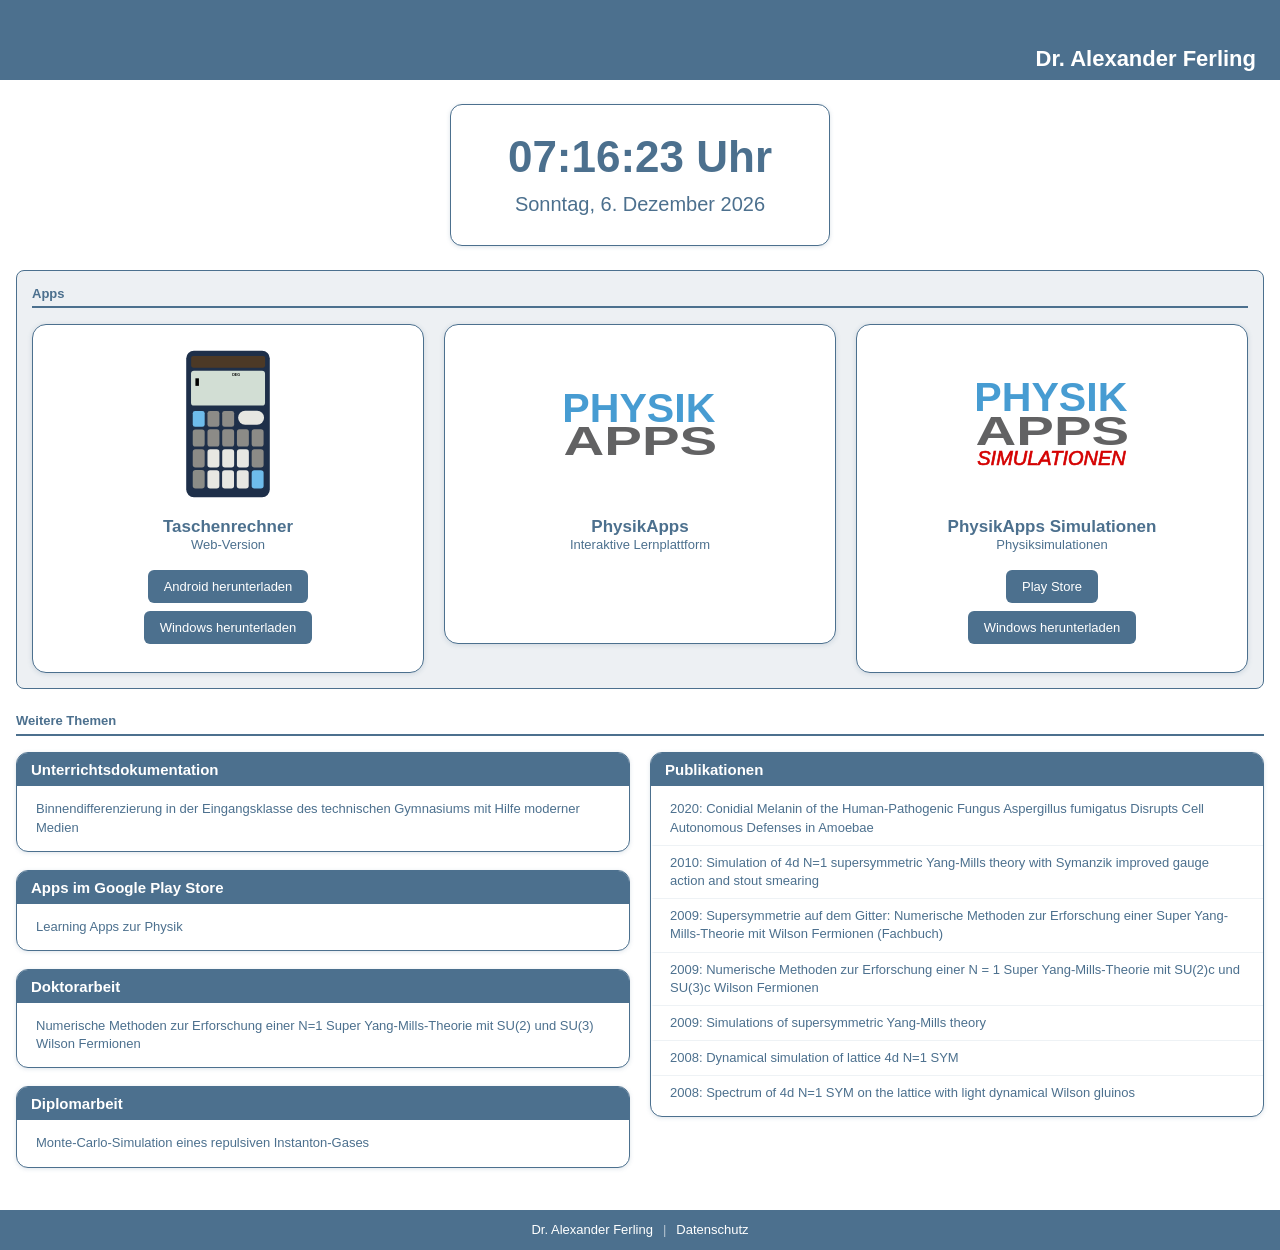
==== index.html @ 8d0312c7 "Play-Store-Knopf bei PhysikApps Simulationen ergaenzt" ====
<!DOCTYPE html>
<html lang="de">
<head>
    <meta http-equiv="content-type" content="text/html; charset=UTF-8"><link rel="shortcut icon" href="html-assets/favicon.png" type="image/vnd.microsoft.icon">
    <meta charset="UTF-8">
    <meta name="viewport" content="width=device-width, initial-scale=1.0">
    <meta http-equiv="cache-control" content="no-cache">
    <title>Dr. Alexander Ferling</title>
    <!-- Styles der Dreikörper-Simulation -->
    <link href="./SIM_3Body/styles_startseite.css" rel="stylesheet" media="screen">
    <style>
        * { box-sizing: border-box; }
        body {
            margin: 0;
            padding: 0;
            font-family: Verdana, Arial, Geneva, Helvetica, sans-serif;
            color: #333;
            background: #ffffff;
        }

        /* Blaue Kopfleiste (bleibt beim Scrollen oben) */
        .site-header {
            position: sticky;
            top: 0;
            z-index: 1000;
            background-color: #4c708e;
            height: 80px;
            display: flex;
            align-items: flex-end;
            justify-content: flex-end;
            padding: 0 24px 8px 0;
        }
        .site-header .name {
            color: #ffffff;
            font-weight: bold;
            font-size: 22px;
            font-family: Verdana, Arial, Geneva, Helvetica, sans-serif;
        }

        /* Simulation: volle Breite, skaliert mit dem Fenster / Zoom */
        .sim-wrap {
            width: 100%;
            overflow: hidden;
        }
        .sim-wrap .ThreeBodyProblem-container { width: 100%; position: relative; }
        /* Canvas absolut an den Container-Ursprung binden, damit die Pfade
           (in Canvas-Koordinaten) und die Himmelskörper (absolut zum Container
           positioniert) exakt denselben Nullpunkt verwenden. Sonst sitzen die
           Planeten leicht neben der Spitze ihrer Bahn. */
        .sim-wrap .ThreeBodyProblem-canvas { width: 100%; position: absolute; top: 0; left: 0; }

        /* Apps-Kasten */
        .apps-section {
            background-color: #edf0f3;
            border: 1px solid #4c708e;
            padding: 15px;
            margin: 24px 16px;
            border-radius: 8px;
        }
        .apps-section > h2 {
            color: #4c708e;
            border-bottom: 2px solid #4c708e;
            padding-bottom: 5px;
            margin-top: 0;
        }
        .apps-grid {
            display: flex;
            flex-wrap: wrap;
            gap: 20px;
            margin-top: 16px;
        }
        .app-card-cell { flex: 1 1 240px; }
        .app-tile {
            background-color: #ffffff;
            border: 1px solid #4c708e;
            border-radius: 14px;
            padding: 24px 18px;
            box-shadow: 0 1px 5px rgba(76,112,142,0.2);
            min-height: 320px;
            text-align: center;
        }
        .app-tile img { width: 150px; height: 150px; display: inline-block; }
        .app-tile .app-title { color: #4c708e; font-weight: bold; font-size: 17px; margin-top: 14px; }
        .app-tile .app-sub { font-size: 13px; color: #4c708e; }
        .app-btn {
            display: inline-block;
            margin: 4px;
            padding: 9px 16px;
            background-color: #4c708e;
            color: #ffffff;
            text-decoration: none;
            border-radius: 6px;
            font-size: 13px;
        }
        .app-btn:hover { background-color: #3c5b74; }
        a.app-link { text-decoration: none; }

        /* Inhaltsbereich */
        .content { margin: 24px 16px; }
        .content > h2 {
            color: #4c708e;
            border-bottom: 2px solid #4c708e;
            padding-bottom: 6px;
        }
        .themes {
            display: flex;
            flex-wrap: wrap;
            gap: 20px;
            align-items: flex-start;
            margin-top: 16px;
        }
        .theme-col { flex: 1 1 360px; min-width: 300px; }
        .theme-card {
            background: #ffffff;
            border: 1px solid #4c708e;
            border-radius: 12px;
            box-shadow: 0 1px 4px rgba(76,112,142,0.18);
            margin-bottom: 18px;
            overflow: hidden;
        }
        .theme-card h3 {
            margin: 0;
            background: #4c708e;
            color: #ffffff;
            font-size: 15px;
            padding: 10px 14px;
            font-weight: bold;
        }
        .theme-card ul { list-style: none; margin: 0; padding: 6px 0; }
        .theme-card li { margin: 0; }
        .theme-card li a {
            display: block;
            padding: 8px 16px;
            color: #4c708e;
            text-decoration: none;
            font-size: 13px;
            line-height: 1.4;
            border-left: 3px solid transparent;
            transition: background .12s;
        }
        .theme-card li a:hover { background: #edf0f3; border-left: 3px solid #4c708e; }
        .theme-card li + li a { border-top: 1px solid #eef2f5; }

        /* Blaue Fußleiste */
        .site-footer {
            background-color: #4c708e;
            height: 40px;
            display: flex;
            align-items: center;
            justify-content: center;
            color: #ffffff;
            font-size: 13px;
        }
        .site-footer a {
            color: #ffffff;
            text-decoration: none;
        }
        .site-footer a:hover { text-decoration: underline; }
        .site-footer .trenner { margin: 0 10px; opacity: 0.6; }
    </style>
</head>
<body>
    <!-- Kopf -->
    <div class="site-header">
        <span class="name">Dr. Alexander Ferling</span>
    </div>

    <!-- Uhr -->
    <div style="text-align: center; padding-top: 24px;">
        <button style="pointer-events: none; padding: 28px 48px; min-width: 380px; border: 1px solid #4c708e; background-color: #ffffff; border-radius: 12px; line-height: 1.5; box-shadow: 0 1px 4px rgba(76,112,142,0.2);">
            <span style="display: block; text-align: center; font-family: Verdana,Arial,Geneva,Helvetica,sans-serif;">
                <span id="uhrzeit" style="font-size: 44px; line-height: 1.1; font-weight: bold; color: #4c708e; display: block; white-space: nowrap;"></span>
                <span id="datum" style="font-size: 20px; line-height: 1.3; font-weight: normal; color: #4c708e; display: block; margin-top: 10px; white-space: nowrap;"></span>
            </span>
        </button>
    </div>
    <script>
    (function () {
        function zeigeUhrzeit() {
            var jetzt = new Date();
            // Europe/Berlin: stellt automatisch zwischen Winter- (CET) und Sommerzeit (CEST) um.
            var zeit = jetzt.toLocaleTimeString('de-DE', {
                timeZone: 'Europe/Berlin',
                hour: '2-digit',
                minute: '2-digit',
                second: '2-digit'
            });
            var datum = jetzt.toLocaleDateString('de-DE', {
                timeZone: 'Europe/Berlin',
                weekday: 'long',
                day: 'numeric',
                month: 'long',
                year: 'numeric'
            });
            var elZeit = document.getElementById('uhrzeit');
            var elDatum = document.getElementById('datum');
            if (elZeit) { elZeit.textContent = zeit + ' Uhr'; }
            if (elDatum) { elDatum.textContent = datum; }
        }
        zeigeUhrzeit();
        setInterval(zeigeUhrzeit, 1000);
    })();
    </script>

    <!-- Apps -->
    <div class="apps-section">
        <h2>Apps</h2>
        <div class="apps-grid">
            <!-- Schultaschenrechner -->
            <div class="app-card-cell">
                <div class="app-tile">
                    <a href="https://devlxf.github.io/taschenrechner/" target="_blank" title="Taschenrechner (Web-Version) öffnen">
                        <img src="./html-assets/Schultaschenrechner.svg" alt="Schultaschenrechner">
                    </a>
                    <div class="app-title">Taschenrechner</div>
                    <div class="app-sub" style="margin-bottom: 14px;">Web-Version</div>
                    <div><a class="app-btn" href="https://ts.heid-tech.de/~Ferling/Executables/Taschenrechner.apk" target="_blank">Android herunterladen</a></div>
                    <div><a class="app-btn" href="https://ts.heid-tech.de/~Ferling/Executables/Taschenrechner.exe" target="_blank">Windows herunterladen</a></div>
                </div>
            </div>

            <!-- PhysikApps -->
            <div class="app-card-cell">
                <a class="app-link" href="https://devlxf.github.io/physikapps/" target="_blank" title="PhysikApps öffnen">
                    <div class="app-tile">
                        <img src="./html-assets/PhysikApps.svg" alt="PhysikApps">
                        <div class="app-title">PhysikApps</div>
                        <div class="app-sub">Interaktive Lernplattform</div>
                    </div>
                </a>
            </div>

            <!-- PhysikApps Simulationen -->
            <div class="app-card-cell">
                <div class="app-tile">
                    <a href="https://devlxf.github.io/physikapps-simulationen/" target="_blank" title="PhysikApps Simulationen öffnen">
                        <img src="./html-assets/PhysikApps-Simulationen.svg" alt="PhysikApps Simulationen">
                    </a>
                    <div class="app-title">PhysikApps Simulationen</div>
                    <div class="app-sub" style="margin-bottom: 14px;">Physiksimulationen</div>
                    <div><a class="app-btn" href="https://play.google.com/store/apps/details?id=com.alexanderferling.neosim&amp;hl=de" target="_blank">Play Store</a></div>
                    <div><a class="app-btn" href="https://github.com/devlxf/physikapps-simulationen/releases/latest/download/PhysikApps-Simulationen.exe" target="_blank">Windows herunterladen</a></div>
                </div>
            </div>
        </div>
    </div>

    <!-- Inhalt -->
    <div class="content">
        <h2>Weitere Themen</h2>
        <div class="themes">
            <div class="theme-col">
                <div class="theme-card">
                    <h3>Unterrichtsdokumentation</h3>
                    <ul>
                        <li><a href="./Files/Unterrichtsdokumentation.pdf" target="_blank">Binnendifferenzierung in der Eingangsklasse des technischen Gymnasiums mit Hilfe moderner Medien</a></li>
                    </ul>
                </div>
                <div class="theme-card">
                    <h3>Apps im Google Play Store</h3>
                    <ul>
                        <li><a href="https://play.google.com/store/apps/dev?id=7087839168759673845" target="_blank">Learning Apps zur Physik</a></li>
                    </ul>
                </div>
                <div class="theme-card">
                    <h3>Doktorarbeit</h3>
                    <ul>
                        <li><a href="./Files/diss_ferling.pdf" target="_top">Numerische Methoden zur Erforschung einer N=1 Super Yang-Mills-Theorie mit SU(2) und SU(3) Wilson Fermionen</a></li>
                    </ul>
                </div>
                <div class="theme-card">
                    <h3>Diplomarbeit</h3>
                    <ul>
                        <li><a href="./Files/ferling_diplom.pdf" target="_top">Monte-Carlo-Simulation eines repulsiven Instanton-Gases</a></li>
                    </ul>
                </div>
            </div>
            <div class="theme-col">
                <div class="theme-card">
                    <h3>Publikationen</h3>
                    <ul>
                        <li><a href="https://pubmed.ncbi.nlm.nih.gov/32457245/" target="_blank">2020: Conidial Melanin of the Human-Pathogenic Fungus Aspergillus fumigatus Disrupts Cell Autonomous Defenses in Amoebae</a></li>
                        <li><a href="http://arxiv.org/abs/1003.2073" target="_blank">2010: Simulation of 4d N=1 supersymmetric Yang-Mills theory with Symanzik improved gauge action and stout smearing</a></li>
                        <li><a href="http://www.amazon.de/Supersymmetrie-auf-dem-Gitter-Yang-Mills-Theorie/dp/3838110021/ref=sr_1_2?ie=UTF8&amp;s=books&amp;qid=1270497811&amp;sr=8-2" target="_blank">2009: Supersymmetrie auf dem Gitter: Numerische Methoden zur Erforschung einer Super Yang-Mills-Theorie mit Wilson Fermionen (Fachbuch)</a></li>
                        <li><a href="http://miami.uni-muenster.de/servlets/DocumentServlet?id=4844&amp;XSL.H_main=S_GLOBAL&amp;XSL.H_searchId=searchId" target="_blank">2009: Numerische Methoden zur Erforschung einer N = 1 Super Yang-Mills-Theorie mit SU(2)c und SU(3)c Wilson Fermionen</a></li>
                        <li><a href="http://arxiv.org/abs/0911.0595" target="_blank">2009: Simulations of supersymmetric Yang-Mills theory</a></li>
                        <li><a href="http://arxiv.org/abs/0811.1964" target="_blank">2008: Dynamical simulation of lattice 4d N=1 SYM</a></li>
                        <li><a href="http://arxiv.org/abs/0810.0144" target="_blank">2008: Spectrum of 4d N=1 SYM on the lattice with light dynamical Wilson gluinos</a></li>
                    </ul>
                </div>
            </div>
        </div>
    </div>

    <!-- Fuß -->
    <div class="site-footer">
        Dr. Alexander Ferling
        <span class="trenner">|</span>
        <a href="./DGSVO.html">Datenschutz</a>
    </div>
</body>
</html>
---- SIM_3Body/styles_startseite.css ----
.print { display : none }
.bg_teaserprint { display : none }
body  { background-color: white }
.kopf1  { background-color: #4c708e; border-bottom: 1px solid #c9d4dd }
.kopf2          { background: url(http://alexander-ferling.de/motiv_startseite.jpg) repeat 0px 0px }
.kopf3   { background-color: #4c708e; border-top: 1px solid #c9d4dd }
.navx  { }
.nav1  { background-color: #b1c558; font-family: Verdana, Arial, Geneva, Helvetica; font-size: 12px; border-right: 1px solid white }
.nav2  { background-color: #b1c558 }  
.nav3  { background-color: #b1c558 }
.nav4  { background-color: #b1c558 }
.nav5  { background-color: #b1c558 }
.typoheadbox    { color: #8b0000; font-weight: bold; font-size: 11px; font-family: Verdana, Arial, Geneva, Helvetica; letter-spacing: 1px }
.typominitext     { color: black; font-size: 10px; line-height: 13px; font-family: Verdana, Arial, Geneva, Helvetica }
.typotext      { font-size: 11px; line-height: 16px; font-family: Verdana, Arial, Geneva, Helvetica }
.bodytext      { font-size: 12px; line-height: 16px; font-family: Verdana, Arial, Geneva, Helvetica }
.typobold { font-weight: bold }
.typowhite { color: white }
.formtextfield      { color: black; font-size: 11px; font-family: Verdana, Arial, Geneva, Helvetica; border: solid 1px #4c708e; height: 15px }
.formpulldown { color: #3f5e77; font-size: 11px; font-family: Verdana, Arial, Geneva, Helvetica; border: solid 1px #4c708e; }
.formlistenfeld { color: #3f5e77; font-size: 11px; font-family: Verdana, Arial, Geneva, Helvetica; border: solid 1px #4c708e; }
.formtextarea { color: black; font-size: 11px; font-family: Verdana, Arial, Geneva, Helvetica; border: solid 1px #4c708e; }
.formsysbutton    { color: white; font-weight: bold; font-size: 11px; font-family: Verdana, Arial, Geneva, Helvetica; background-color: #4c708e; border-style: solid; border-width: 1px; border-color: #608db3 #000 #000 #608db3; height: 15px }
a  { color: #3f5e77; text-decoration: none }
a:hover { color: #4c708e; text-decoration: underline }
.A { background-color: white }
.B { background-color: #4c708e }
.C   { background-color: #c9d4dd; border-bottom: 1px dotted #4c708e }
.D { background-color: white }
.E   { background-color: #edf0f3; border-right: 1px dotted #4c708e; border-left: 1px dotted #4c708e }
.F   { background-color: white }
.G { background-color: white }
.H { background-color: #4c708e }
.I { background-color: white }
.J { background-color: white }
.K  { background-color: #edf0f3; border-right: 1px dotted #4c708e; border-left: 1px dotted #4c708e }
.L { background-color: white }
.M { background-color: #e4e9ee }
h1 { font-weight: bold; font-size: 15px; line-height: 18px; font-family: Verdana, Arial, Geneva, Helvetica }
h2 { font-weight: bold; font-size: 13px; line-height: 15px; font-family: Verdana, Arial, Geneva, Helvetica }
h3 { font-weight: bold; font-size: 11px; line-height: 13px; font-family: Verdana, Arial, Geneva, Helvetica }
h4  { color: #8b0000; font-weight: bold; font-size: 11px; font-family: Verdana, Arial, Geneva, Helvetica; letter-spacing: 1px; margin-bottom: -5px; border-bottom: 1px solid #8b0000 }
.bg_teaser   { border-bottom: 1px solid #a5b7c6 }
.bg_teaserbild   { border-bottom: 1px solid #a5b7c6 }
ul { font-size: 12px; line-height: 16px; font-family: Verdana, Arial, Geneva, Helvetica; list-style-type: square; list-style-position: outside }
ol { font-size: 11px; line-height: 16px; font-family: Verdana, Arial, Geneva, Helvetica; list-style-type: decimal; list-style-position: outside }
li { font-size: 12px; line-height: 16px; font-family: Verdana, Arial, Geneva, Helvetica; margin-bottom: 3px }
hr { color: #4C708E; height: 1px }
.tab1 { background-color: #4C708E }
.tab2 { background-color: #819BB0 }
.tab3 { background-color: #A5B7C6 }
.tab4 { background-color: #C9D4DD }
.tab5 { background-color: #EDF0F3 }













.ThreeBodyProblem-hasTopMarginSmall {
  margin-top: 5px;
}

.ThreeBodyProblem-hasNegativeBottomMarginNormal {
  margin-bottom: -10px;
}

/*
  Elements
  --------
*/

.ThreeBodyProblem-alert {
  color: red;
  border: 1px solid red;
  background: #ffeeee;
  padding: 5px;
}

.ThreeBodyProblem-container {
  background-color: #000000;
  position: relative;
  height: 700px;
  background-image: url("starry_night.png");
  background-position: center bottom;
  background-repeat: repeat;
  background-size: 874px 780px;
}

.ThreeBodyProblem-isTextCentered { text-align: center; }
.ThreeBodyProblem-isHiddenBlock { display: none; }


.ThreeBodyProblem-centerOfMass {
  position: relative;
  width: 11px;
  top: 50%;
  left: 50%;
  margin-left: -5.5px;
  margin-top: -5.5px;
  z-index: 800;
}

.ThreeBodyProblem-earth,
.ThreeBodyProblem-jupiter,
.ThreeBodyProblem-sun {
  position: absolute;
  width: 60px;
  top: -1000px;
  left: -1100px;
  z-index: 800;
}

.ThreeBodyProblem-bodyImage {
  position: absolute;
  width: 100%;
  top: 0px;
  left: 0px;
}

.ThreeBodyProblem-spin {
  -webkit-animation:spin .5s linear infinite;
  -moz-animation:spin .5s linear infinite;
  animation:spin .5s linear infinite;
}

@-moz-keyframes spin { 100% { -moz-transform: rotate(-360deg); } }
@-webkit-keyframes spin { 100% { -webkit-transform: rotate(-360deg); } }
@keyframes spin { 100% { -webkit-transform: rotate(-360deg); transform:rotate(-360deg); } }

.ThreeBodyProblem-canvas { display: block; }

/* Prevent browser from showing selection when the element is touched */
.isUnselectable {
  -webkit-touch-callout: none;
  -webkit-user-select: none; /* Chrome/Safari */
  -moz-user-select: none; /* Firefox */
  -ms-user-select: none; /* IE10+ */
  -o-user-select: none;
  user-select: none;
  -webkit-tap-highlight-color: rgba(0, 0, 0, 0)
}

/*
  Hud display
  ---------
*/

.ThreeBodyProblem-hudContainer {
  position: absolute;
  height: 100%;
  width: 100%;
  z-index: 1001;
  left: 0;
  top: 0;
}

.ThreeBodyProblem-hudContainerChild {
  position: relative;
  width: 100%;
  height: 100%;
  max-width: 700px;
  margin-left: auto;
  margin-right: auto;
}

/*
  Left buttons
  ---------
*/


.ThreeBodyProblem-leftBottomButtonCantainer {
  position: absolute;
  display: block;
  left: 15px;
  right: 15px;
  bottom: -15px;
  height: 40px;
}

.ThreeBodyProblem-leftBottomButton {
  display: block;
  height: 40px;
  width: 40px;
  float: left;
}

.ThreeBodyProblem-leftBottomImage {
  height: 50%;
  border : 0;
}

.ThreeBodyProblem-doesChangeOpacityOnHover {
  opacity: 0.8;
  filter: alpha(opacity=80);
}

.ThreeBodyProblem-doesChangeOpacityOnHover:hover {
  opacity: 1.0;
  filter: alpha(opacity=100);
}

/*
  Reload button
  ---------
*/

.ThreeBodyProblem-reload {
  position: absolute;
  display: block;
  bottom: -15px;
  right: 15px;
  width: 40px;
  height: 40px;
}

.ThreeBodyProblem-reloadIcon {
  width: 50%;
  border : 0;
}

/*
  Slider
  ---------
*/

.ThreeBodyProblem-slider{
  margin: 0 auto;
}

.ThreeBodyProblem-sliderSun .SickSlider-head {
  background-color: #ff9400;
}

.ThreeBodyProblem-sliderEarth .SickSlider-head {
  background-color: #6780FF;
}

.ThreeBodyProblem-sliderJupiter .SickSlider-head {
  background-color: #4BCF79;
}

/*

Button
--------------

*/

.ThreeBodyProblem-button {
  margin: 5px;
  padding: 5px 10px 3px 10px;
  display: inline-block;
  background-color: #819BB0;
  color: #fff;
  text-decoration: none;
  border-radius: 30% 10%/80%;
  border: none;
  cursor: pointer;
}

.ThreeBodyProblem-button--isSelected {
  background-color: #4c708e;
}

/*

Sick Slider
--------------

*/

.SickSlider {
  position: relative;
  height: 45px;
  cursor: pointer;
}

.SickSlider-stripe {
  height: 5px;
  width: 100%;
  background-color: #999999;
  /*border: 1px solid #a66000;*/
  position: absolute;
  top: 18px;
  left: 0px;
}

.SickSlider-head {
  position: absolute;
  top: 10px;
  left: 0;
  width: 30px;
  height: 20px;
  background-color: #999999;
  border: 1px solid #FFFFFF;
}
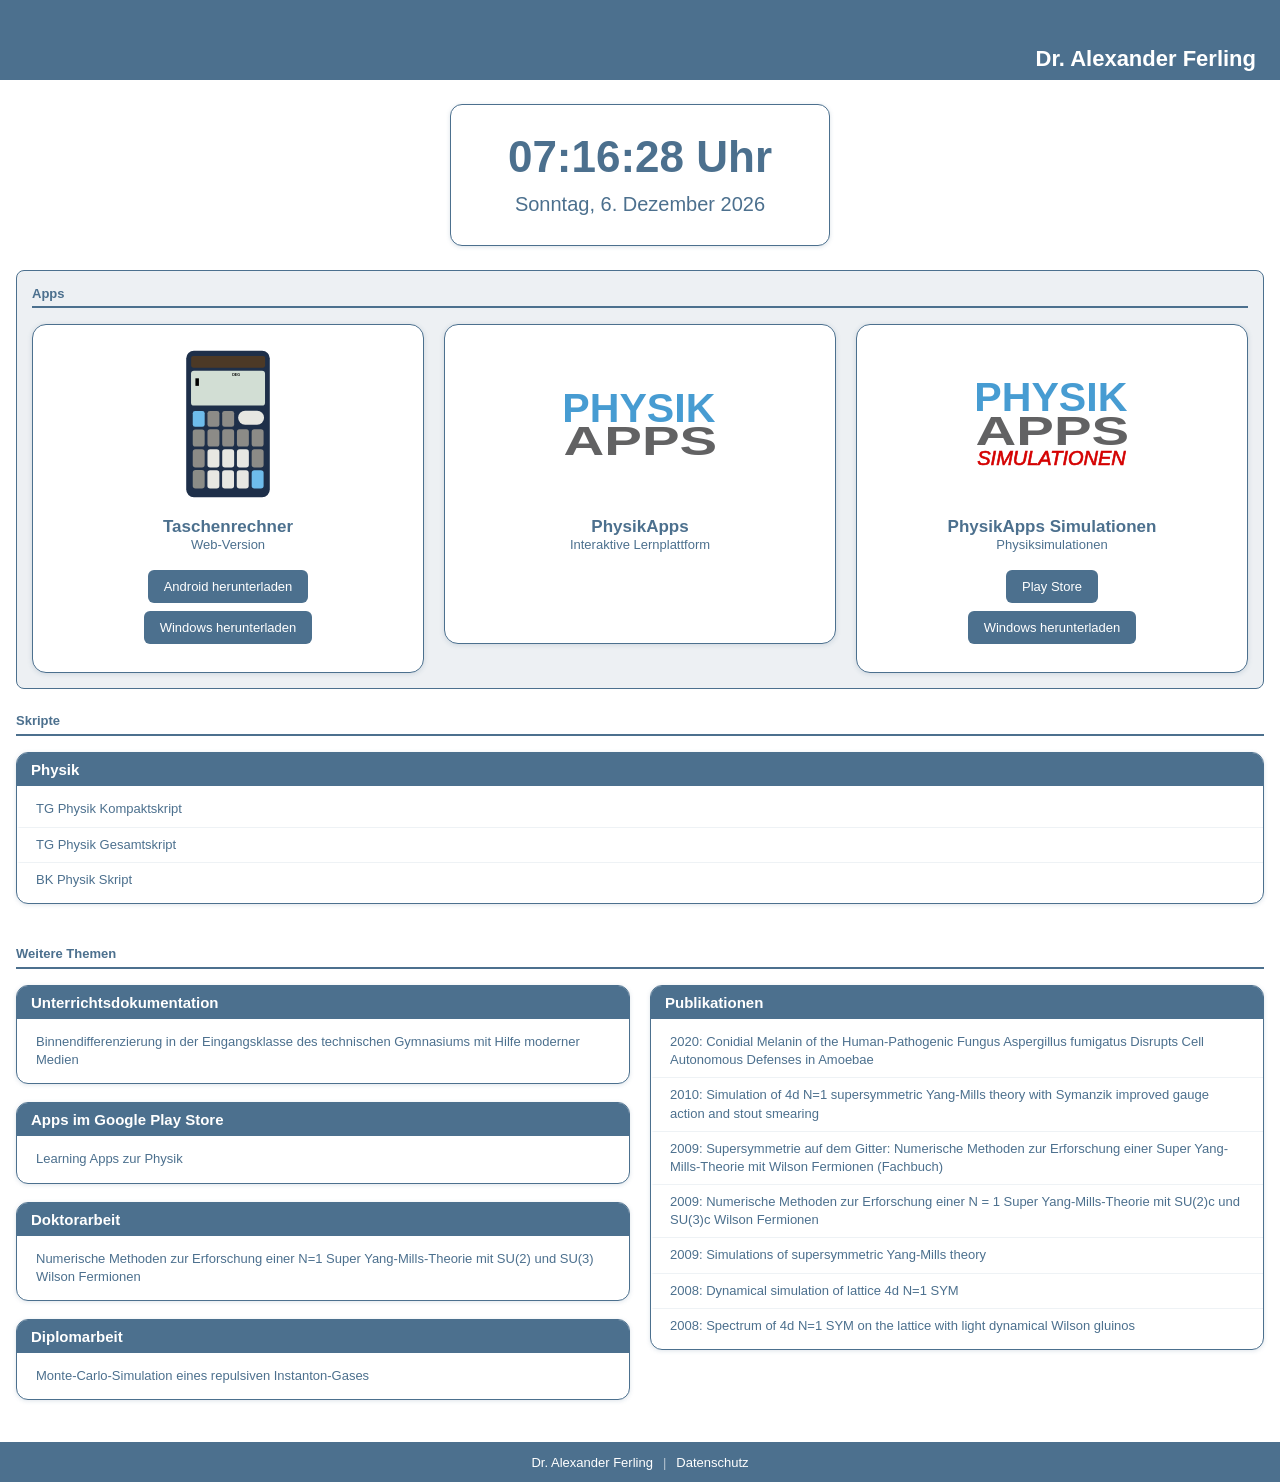
==== commit 4fa94a21: "Abschnitt Skripte mit den drei Physikskripten ergaenzt Die PDFs liegen als Release-Dateien (Tag 'skr" ====
--- a/index.html
+++ b/index.html
@@ -245,6 +245,23 @@
         </div>
     </div>
 
+    <!-- Skripte -->
+    <div class="content">
+        <h2>Skripte</h2>
+        <div class="themes">
+            <div class="theme-col">
+                <div class="theme-card">
+                    <h3>Physik</h3>
+                    <ul>
+                        <li><a href="https://github.com/devlxf/devlxf.github.io/releases/download/skripte/TG-Physik-Kompaktskript.pdf" title="PDF, 54 MB">TG Physik Kompaktskript</a></li>
+                        <li><a href="https://github.com/devlxf/devlxf.github.io/releases/download/skripte/TG-Physik-Gesamtskript.pdf" title="PDF, 100 MB">TG Physik Gesamtskript</a></li>
+                        <li><a href="https://github.com/devlxf/devlxf.github.io/releases/download/skripte/BK-Physik-Skript.pdf" title="PDF, 38 MB">BK Physik Skript</a></li>
+                    </ul>
+                </div>
+            </div>
+        </div>
+    </div>
+
     <!-- Inhalt -->
     <div class="content">
         <h2>Weitere Themen</h2>
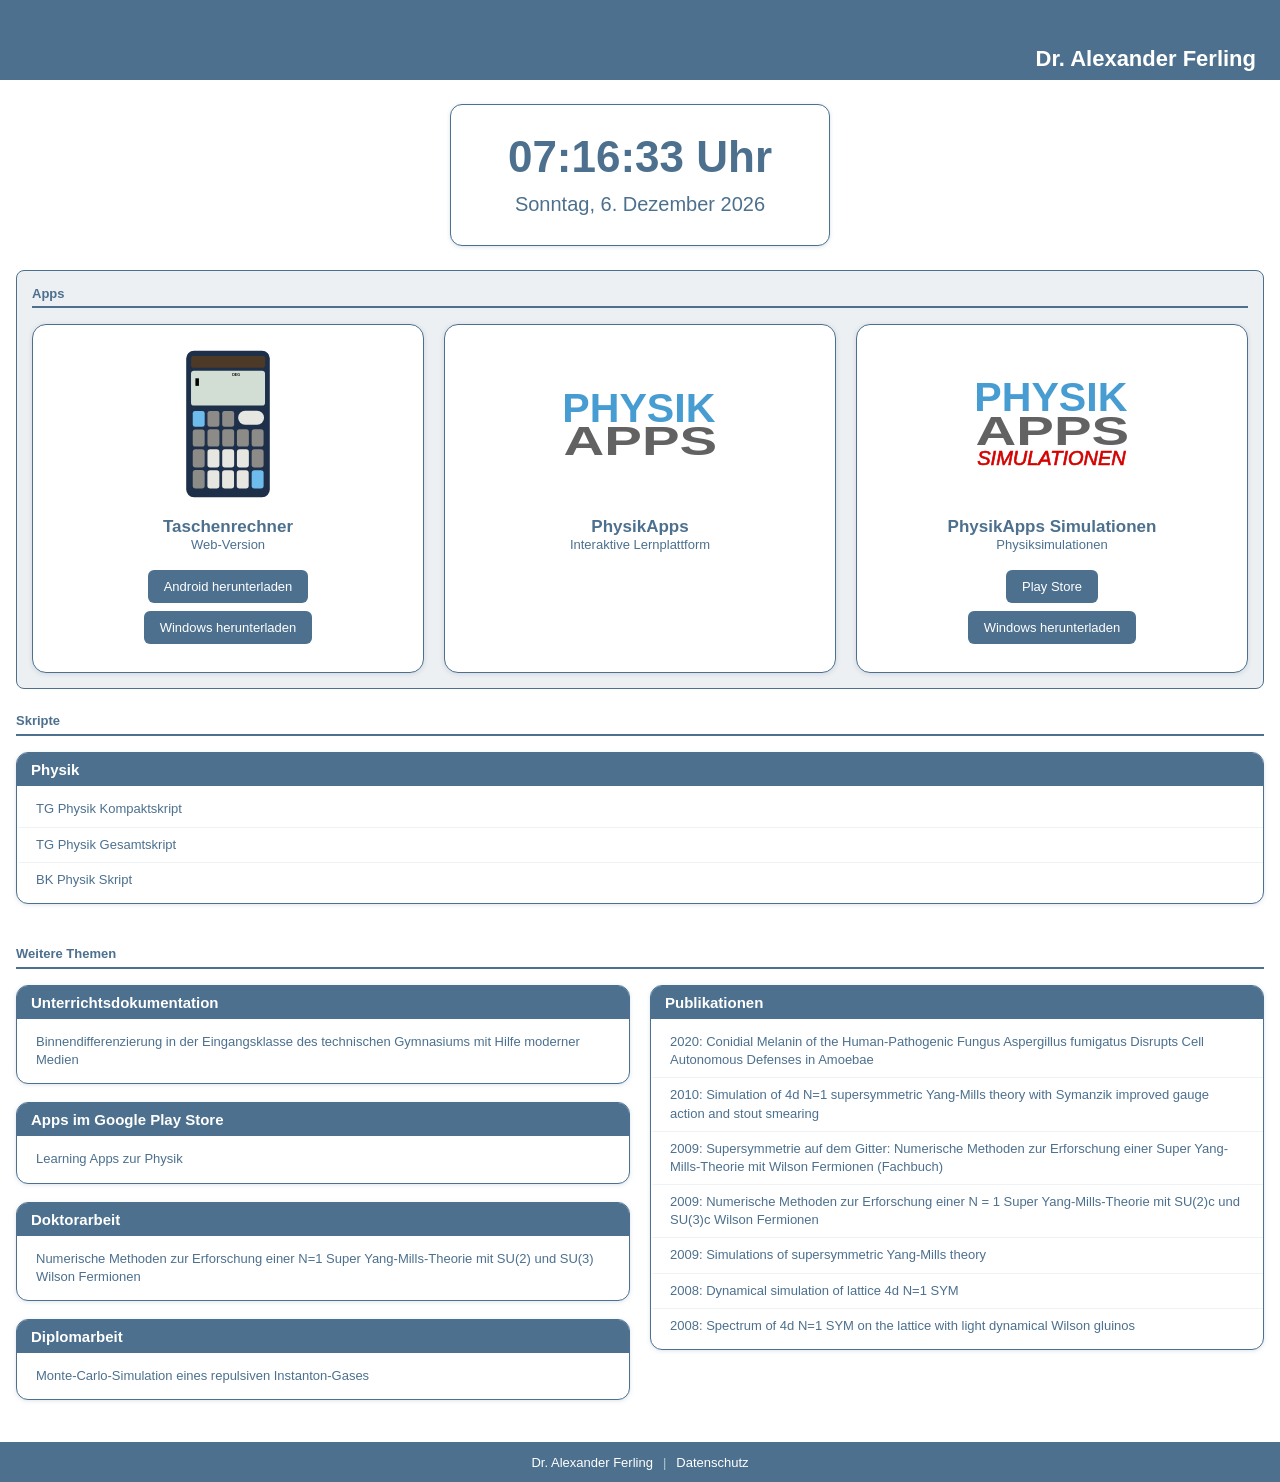
==== commit 91f13e63: "App-Kacheln auf gleiche Hoehe gebracht Die Zelle ist jetzt ein Spalten-Flexkasten, die Kachel waechs" ====
--- a/index.html
+++ b/index.html
@@ -69,7 +69,8 @@
             gap: 20px;
             margin-top: 16px;
         }
-        .app-card-cell { flex: 1 1 240px; }
+        /* Spalte, damit die Kachel die volle (fuer alle gleiche) Zellenhoehe fuellt */
+        .app-card-cell { flex: 1 1 240px; display: flex; flex-direction: column; }
         .app-tile {
             background-color: #ffffff;
             border: 1px solid #4c708e;
@@ -78,6 +79,7 @@
             box-shadow: 0 1px 5px rgba(76,112,142,0.2);
             min-height: 320px;
             text-align: center;
+            flex: 1 1 auto;
         }
         .app-tile img { width: 150px; height: 150px; display: inline-block; }
         .app-tile .app-title { color: #4c708e; font-weight: bold; font-size: 17px; margin-top: 14px; }
@@ -93,7 +95,7 @@
             font-size: 13px;
         }
         .app-btn:hover { background-color: #3c5b74; }
-        a.app-link { text-decoration: none; }
+        a.app-link { text-decoration: none; display: flex; flex: 1 1 auto; }
 
         /* Inhaltsbereich */
         .content { margin: 24px 16px; }
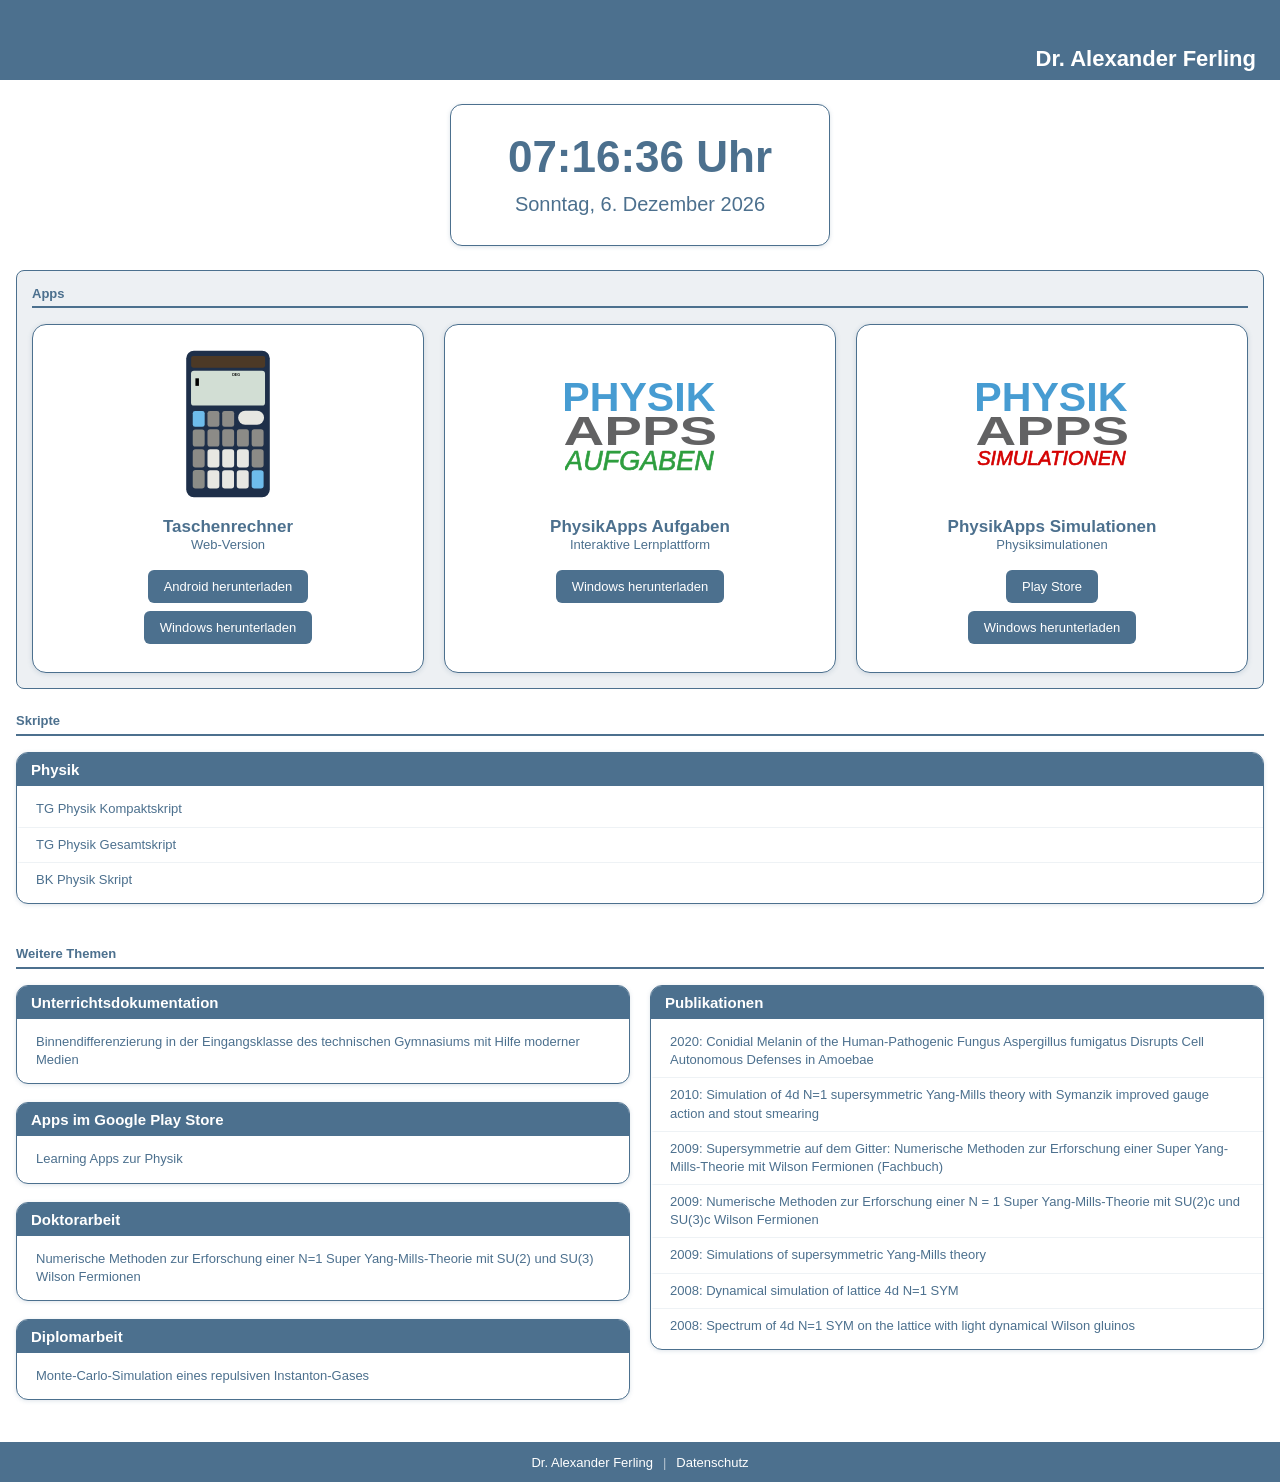
==== commit 27c738f4: "PhysikApps Aufgaben: neues Logo und Windows-Download" ====
--- a/index.html
+++ b/index.html
@@ -221,15 +221,16 @@
                 </div>
             </div>
 
-            <!-- PhysikApps -->
+            <!-- PhysikApps Aufgaben -->
             <div class="app-card-cell">
-                <a class="app-link" href="https://devlxf.github.io/physikapps/" target="_blank" title="PhysikApps öffnen">
-                    <div class="app-tile">
-                        <img src="./html-assets/PhysikApps.svg" alt="PhysikApps">
-                        <div class="app-title">PhysikApps</div>
-                        <div class="app-sub">Interaktive Lernplattform</div>
-                    </div>
-                </a>
+                <div class="app-tile">
+                    <a href="https://devlxf.github.io/physikapps/" target="_blank" title="PhysikApps Aufgaben öffnen">
+                        <img src="./html-assets/PhysikApps-Aufgaben.svg" alt="PhysikApps Aufgaben">
+                    </a>
+                    <div class="app-title">PhysikApps Aufgaben</div>
+                    <div class="app-sub" style="margin-bottom: 14px;">Interaktive Lernplattform</div>
+                    <div><a class="app-btn" href="https://github.com/devlxf/physikapps/releases/latest/download/PhysikApps-Aufgaben.exe" target="_blank">Windows herunterladen</a></div>
+                </div>
             </div>
 
             <!-- PhysikApps Simulationen -->
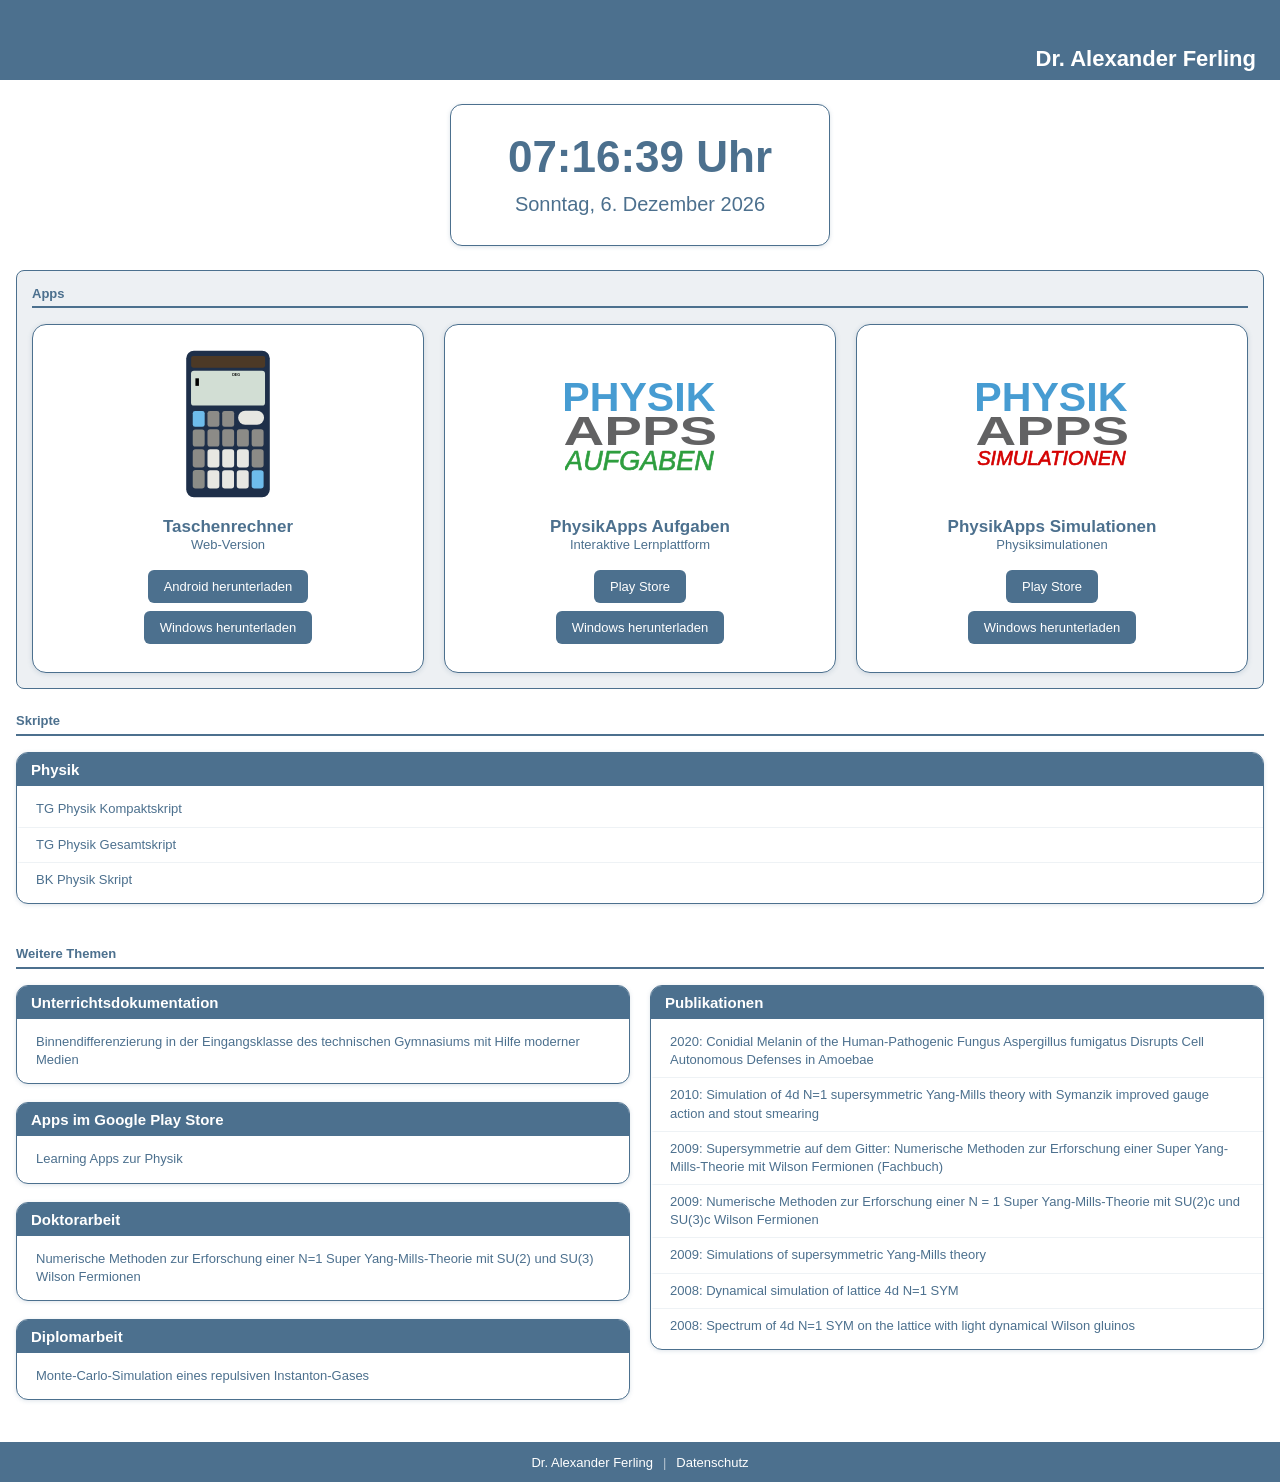
==== commit ea1032f8: "PhysikApps Aufgaben: Knopf Play Store" ====
--- a/index.html
+++ b/index.html
@@ -229,6 +229,7 @@
                     </a>
                     <div class="app-title">PhysikApps Aufgaben</div>
                     <div class="app-sub" style="margin-bottom: 14px;">Interaktive Lernplattform</div>
+                    <div><a class="app-btn" href="https://play.google.com/store/apps/details?id=com.alexanderferling.physikapps&amp;hl=de" target="_blank">Play Store</a></div>
                     <div><a class="app-btn" href="https://github.com/devlxf/physikapps/releases/latest/download/PhysikApps-Aufgaben.exe" target="_blank">Windows herunterladen</a></div>
                 </div>
             </div>
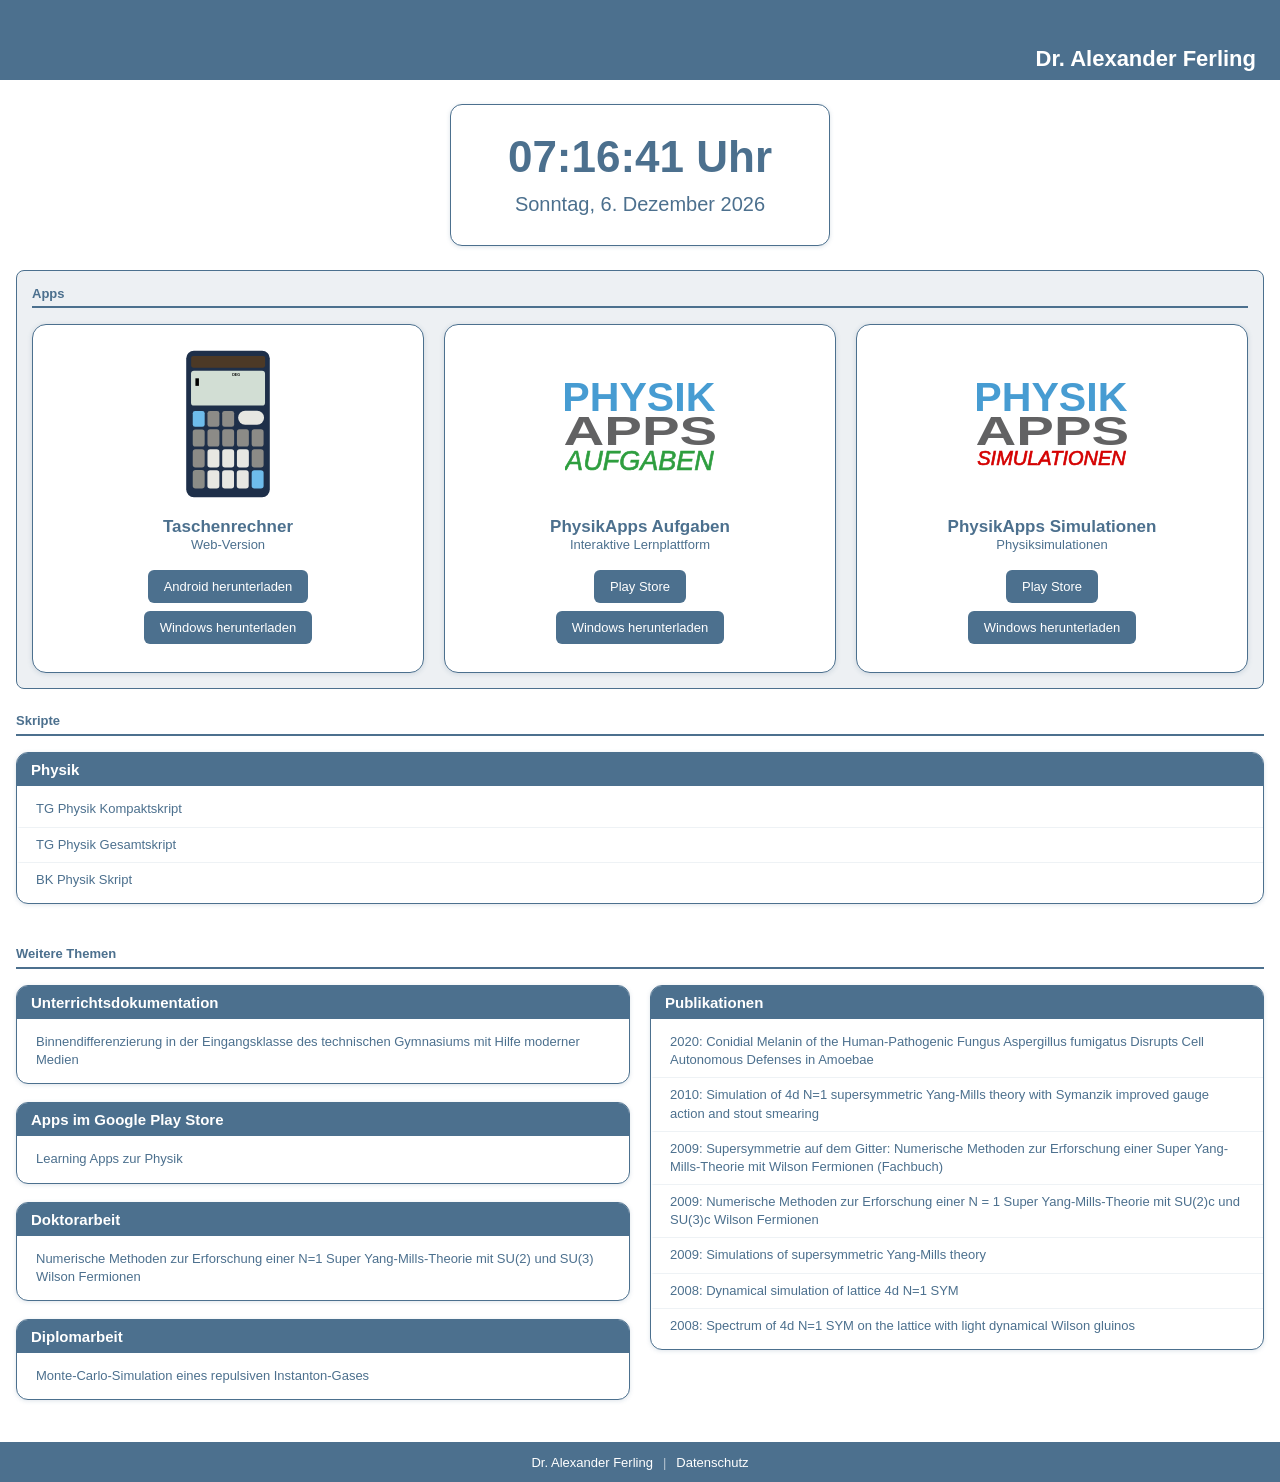
==== commit 98a9abb1: "Taschenrechner: Downloads von GitHub statt ts.heid-tech.de" ====
--- a/index.html
+++ b/index.html
@@ -216,8 +216,8 @@
                     </a>
                     <div class="app-title">Taschenrechner</div>
                     <div class="app-sub" style="margin-bottom: 14px;">Web-Version</div>
-                    <div><a class="app-btn" href="https://ts.heid-tech.de/~Ferling/Executables/Taschenrechner.apk" target="_blank">Android herunterladen</a></div>
-                    <div><a class="app-btn" href="https://ts.heid-tech.de/~Ferling/Executables/Taschenrechner.exe" target="_blank">Windows herunterladen</a></div>
+                    <div><a class="app-btn" href="https://github.com/devlxf/taschenrechner/releases/latest/download/Taschenrechner.apk" target="_blank">Android herunterladen</a></div>
+                    <div><a class="app-btn" href="https://github.com/devlxf/taschenrechner/releases/latest/download/Taschenrechner.exe" target="_blank">Windows herunterladen</a></div>
                 </div>
             </div>
 
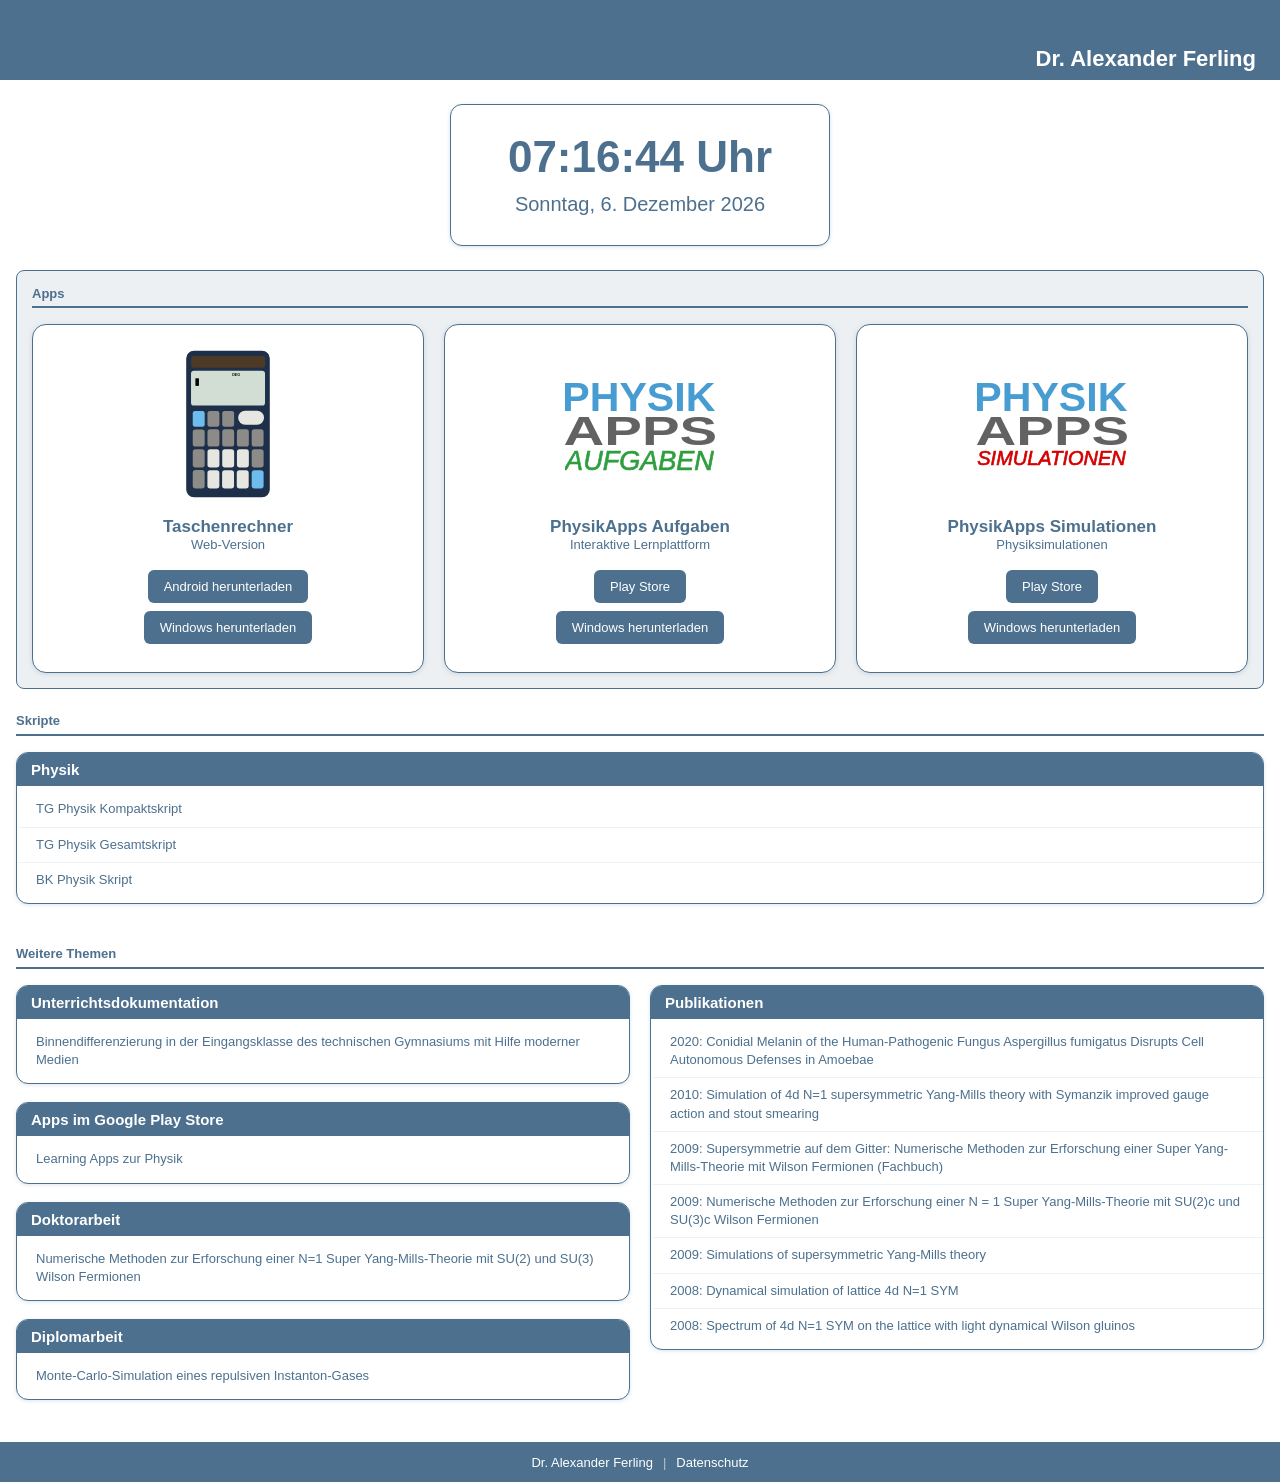
==== commit 289b85b0: "Datenschutzerklärung für die Apps von PhysikApps (datenschutz.html), Startseite verlinkt sie" ====
--- a/index.html
+++ b/index.html
@@ -317,7 +317,7 @@
     <div class="site-footer">
         Dr. Alexander Ferling
         <span class="trenner">|</span>
-        <a href="./DGSVO.html">Datenschutz</a>
+        <a href="./datenschutz.html">Datenschutz</a>
     </div>
 </body>
 </html>
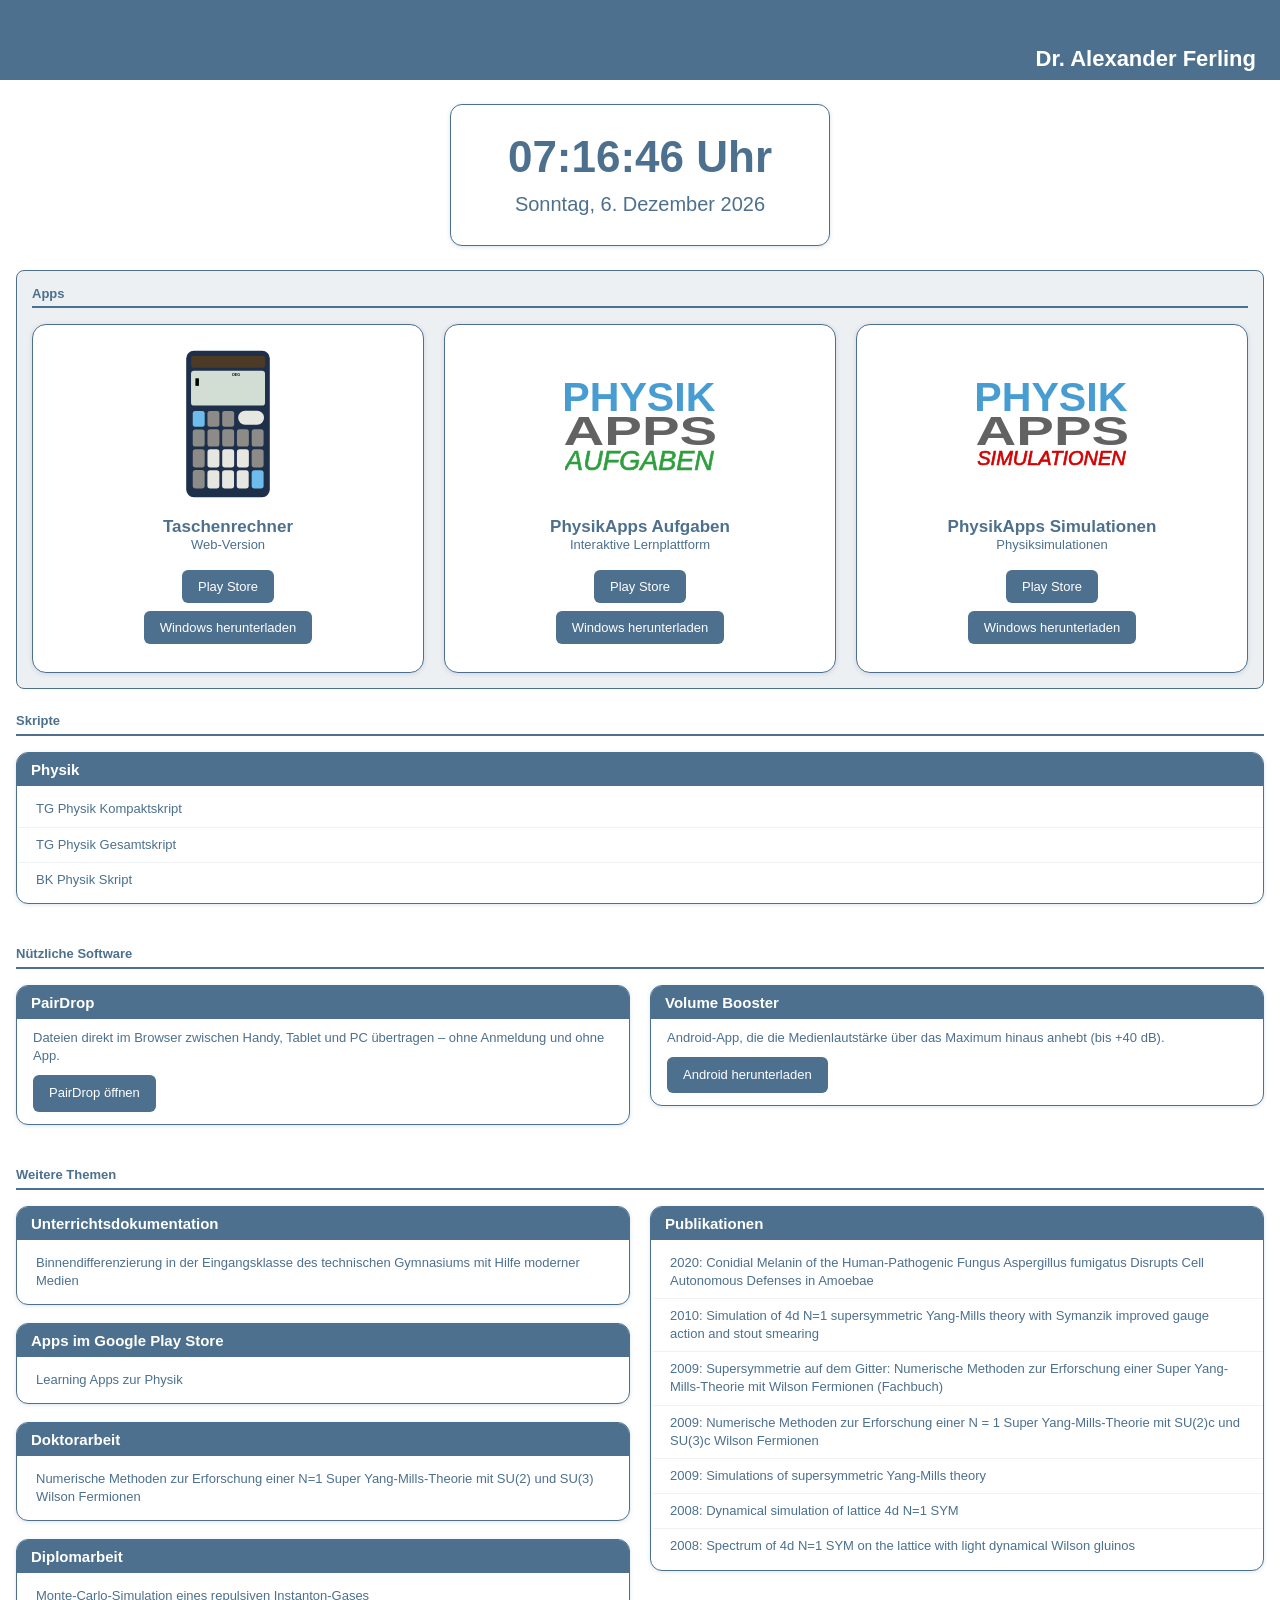
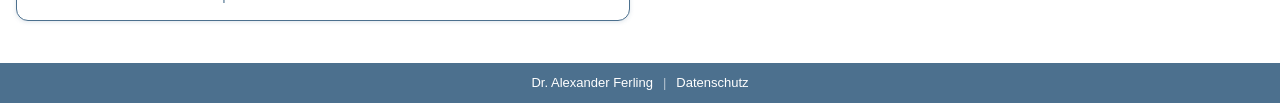
==== commit 1bb5957e: "Taschenrechner: Play Store statt APK; neue Rubrik Nützliche Software (PairDrop, Volume Booster)" ====
--- a/index.html
+++ b/index.html
@@ -142,6 +142,8 @@
         }
         .theme-card li a:hover { background: #edf0f3; border-left: 3px solid #4c708e; }
         .theme-card li + li a { border-top: 1px solid #eef2f5; }
+        .theme-card .tool-body { padding: 10px 16px 12px; font-size: 13px; color: #4c708e; line-height: 1.4; }
+        .theme-card .tool-body .app-btn { margin: 10px 0 0; }
 
         /* Blaue Fußleiste */
         .site-footer {
@@ -216,7 +218,7 @@
                     </a>
                     <div class="app-title">Taschenrechner</div>
                     <div class="app-sub" style="margin-bottom: 14px;">Web-Version</div>
-                    <div><a class="app-btn" href="https://github.com/devlxf/taschenrechner/releases/latest/download/Taschenrechner.apk" target="_blank">Android herunterladen</a></div>
+                    <div><a class="app-btn" href="https://play.google.com/store/apps/details?id=com.alexanderferling.taschenrechner&amp;hl=de" target="_blank">Play Store</a></div>
                     <div><a class="app-btn" href="https://github.com/devlxf/taschenrechner/releases/latest/download/Taschenrechner.exe" target="_blank">Windows herunterladen</a></div>
                 </div>
             </div>
@@ -266,6 +268,31 @@
         </div>
     </div>
 
+    <!-- Nützliche Software -->
+    <div class="content">
+        <h2>Nützliche Software</h2>
+        <div class="themes">
+            <div class="theme-col">
+                <div class="theme-card">
+                    <h3>PairDrop</h3>
+                    <div class="tool-body">
+                        Dateien direkt im Browser zwischen Handy, Tablet und PC übertragen – ohne Anmeldung und ohne App.
+                        <div><a class="app-btn" href="https://pairdrop.net/" target="_blank">PairDrop öffnen</a></div>
+                    </div>
+                </div>
+            </div>
+            <div class="theme-col">
+                <div class="theme-card">
+                    <h3>Volume Booster</h3>
+                    <div class="tool-body">
+                        Android-App, die die Medienlautstärke über das Maximum hinaus anhebt (bis +40 dB).
+                        <div><a class="app-btn" href="https://github.com/devlxf/devlxf.github.io/releases/download/software/VolumeBooster.apk" title="APK, 21 KB">Android herunterladen</a></div>
+                    </div>
+                </div>
+            </div>
+        </div>
+    </div>
+
     <!-- Inhalt -->
     <div class="content">
         <h2>Weitere Themen</h2>
